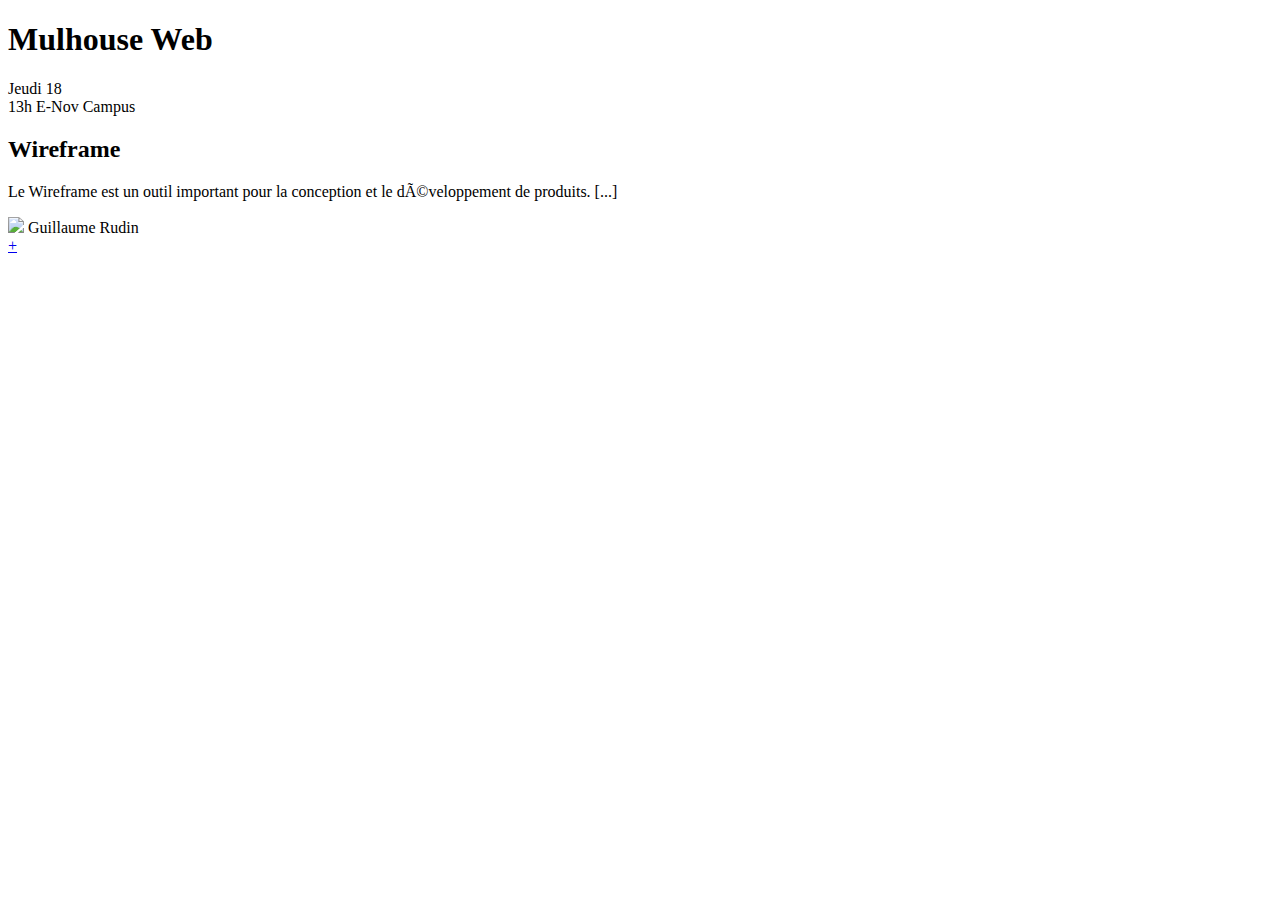
==== index.html @ 17b3d924 "Home : Add first markup" ====
<!doctype html>
<html class=“no-js” lang=“”>

<head>
 <meta charset=“UTF-8”>
 <meta http-equiv=“x-ua-compatible” content=“ie=edge”>
 <title>Untitled Document</title>
 <meta name=“description” content=“”>
 <meta name=“viewport” content=“width=device-width, initial-scale=1”>
 
 <link rel=“stylesheet” type=“text/css” href=“style.css”>
</head>

<body>
    
    <header>
        <h1>Mulhouse Web</h1>
    </header>
    
    <main>
        
        <div class="catalog-list">
            <article class="catalog-item">
                <span class="catalog-datetime">Jeudi 18<br>13h</span>
                <span class="catalog-location">E-Nov Campus</span>
                <h2 class="catalog-title">Wireframe</h2>
                <p class="catalog-summary">Le Wireframe est un outil important pour la conception et le développement de produits. [...]</p>
                <div class="profile-card">
                    <img src="img/" class="profile-figure">
                    <span class="profile-name">Guillaume Rudin</span>
                </div>
                <a href="#">+</a>
            </article>
        </div>
    </main>
   
</body>
</html>
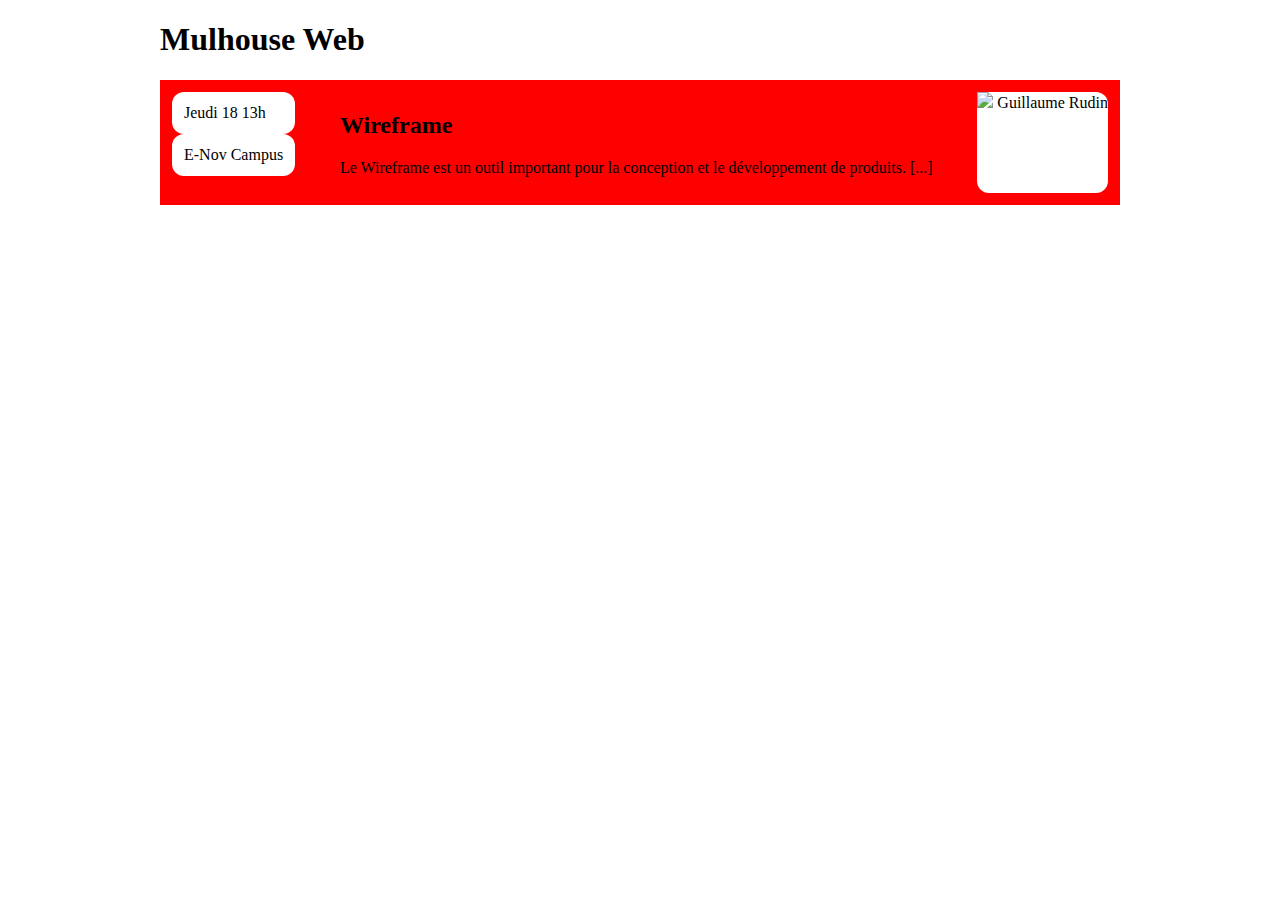
==== commit 8571c053: "Home : Flex boxes for columns" ====
--- a/index.html
+++ b/index.html
@@ -1,38 +1,44 @@
 <!doctype html>
-<html class=“no-js” lang=“”>
+<html class="no-js" lang="">
 
 <head>
- <meta charset=“UTF-8”>
- <meta http-equiv=“x-ua-compatible” content=“ie=edge”>
+ <meta charset="UTF-8">
+ <meta http-equiv="x-ua-compatible" content="ie=edge">
  <title>Untitled Document</title>
- <meta name=“description” content=“”>
- <meta name=“viewport” content=“width=device-width, initial-scale=1”>
- 
- <link rel=“stylesheet” type=“text/css” href=“style.css”>
+ <meta name="description" content="">
+ <meta name="viewport" content="width=device-width, initial-scale=1">
+
+ <link rel="stylesheet" type="text/css" href="styles/normalize.css">
+ <link rel="stylesheet" type="text/css" href="styles/styles.css">
 </head>
 
 <body>
-    
+
     <header>
         <h1>Mulhouse Web</h1>
     </header>
-    
+
     <main>
-        
         <div class="catalog-list">
             <article class="catalog-item">
-                <span class="catalog-datetime">Jeudi 18<br>13h</span>
-                <span class="catalog-location">E-Nov Campus</span>
-                <h2 class="catalog-title">Wireframe</h2>
-                <p class="catalog-summary">Le Wireframe est un outil important pour la conception et le développement de produits. [...]</p>
+                <div class="catalog-infos">
+                  <div class="catalog-datetime">
+                    <span class="date">Jeudi 18</span>
+                    <span class="time">13h</span>
+                  </div>
+                  <span class="catalog-location">E-Nov Campus</span>
+                </div>
+                <div class="content">
+                  <h2 class="catalog-title">Wireframe</h2>
+                  <p class="catalog-summary">Le Wireframe est un outil important pour la conception et le développement de produits. [...]</p>
+                </div>
                 <div class="profile-card">
                     <img src="img/" class="profile-figure">
                     <span class="profile-name">Guillaume Rudin</span>
                 </div>
-                <a href="#">+</a>
             </article>
         </div>
     </main>
-   
+
 </body>
-</html>+</html>
--- a/styles/styles.css
+++ b/styles/styles.css
@@ -0,0 +1,31 @@
+body{
+  text-align: center;
+}
+main, header {
+  max-width: 960px;
+  margin: auto;
+  text-align: left;
+}
+
+main {
+  background: red;
+}
+@media screen and (min-width: 640px) {
+    .catalog-item {
+        display: flex;
+        flex-wrap: wrap;
+        justify-content: space-between;
+        padding: 12px;
+    }
+}
+.catalog-datetime,
+.catalog-location,
+.profile-card {
+  display: block;
+  background: white;
+  border-radius: 12px;
+}
+.catalog-datetime,
+.catalog-location {
+  padding: 12px;
+}
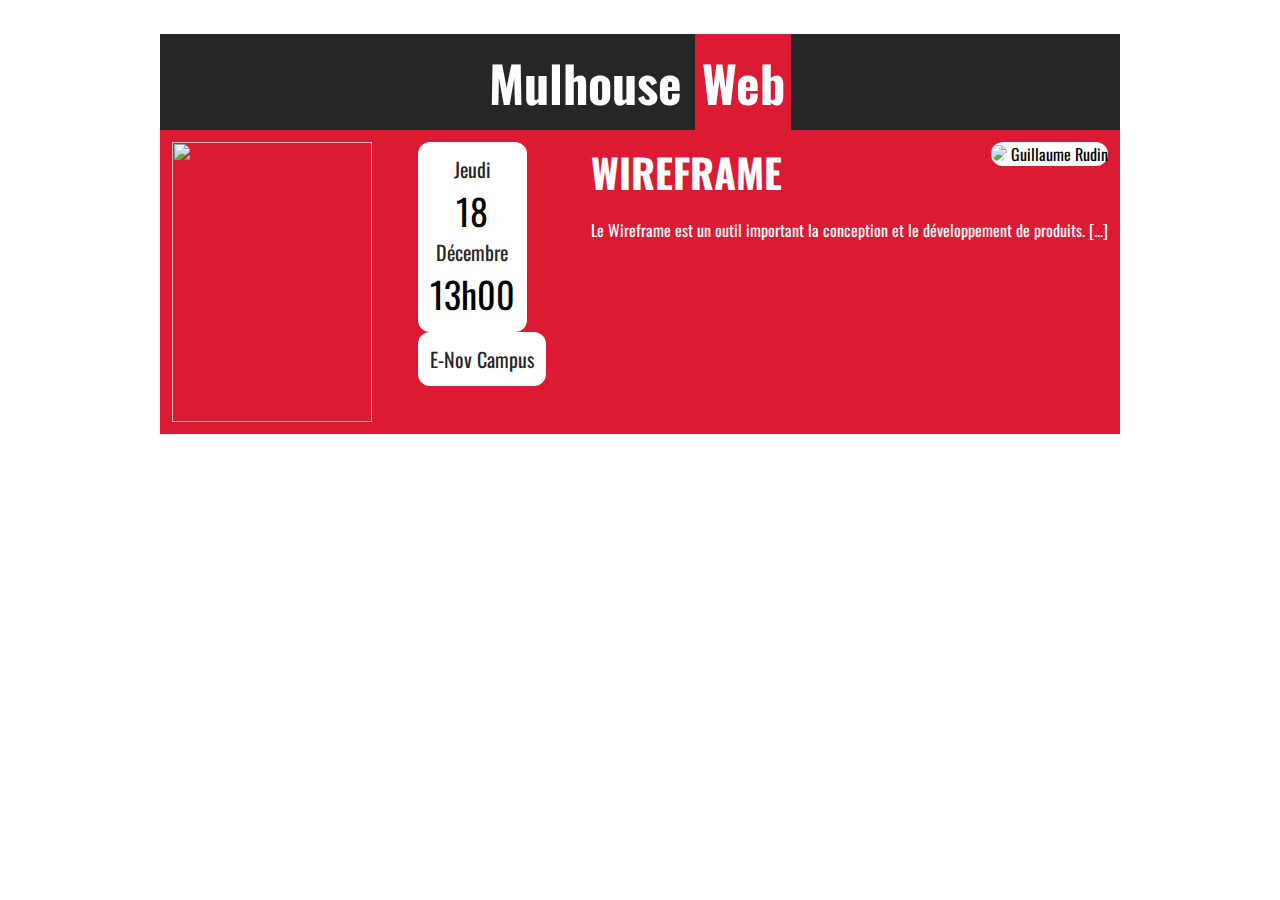
==== commit 1319fd95: "MAJ" ====
--- a/index.html
+++ b/index.html
@@ -7,35 +7,48 @@
  <title>Untitled Document</title>
  <meta name="description" content="">
  <meta name="viewport" content="width=device-width, initial-scale=1">
+    
+    <script src="https://get.mavo.io/mavo.js"></script>
+<link rel="stylesheet" href="https://get.mavo.io/mavo.css">
 
  <link rel="stylesheet" type="text/css" href="styles/normalize.css">
  <link rel="stylesheet" type="text/css" href="styles/styles.css">
+    
+    <link href="https://fonts.googleapis.com/css?family=Oswald" rel="stylesheet">
+
 </head>
 
 <body>
 
     <header>
-        <h1>Mulhouse Web</h1>
+        <h1>Mulhouse <mark>Web</mark></h1>
     </header>
 
-    <main>
+    <main mv-app="test" mv-storage="https://github.com/grudin/" mv-plugins="locale-fr">
         <div class="catalog-list">
-            <article class="catalog-item">
+            <article class="catalog-item" poperty="article">
+                <img class="confguillaume" src="images/wireframe.png" height="280" width="200">
                 <div class="catalog-infos">
-                  <div class="catalog-datetime">
-                    <span class="date">Jeudi 18</span>
-                    <span class="time">13h</span>
+                  <div class="catalog-datetime" align="center">
+                    <span class="date">Jeudi<br><mark>18</mark><br>Décembre<br></span>
+                    <span class="time">13h00</span>
                   </div>
+                    <br>
                   <span class="catalog-location">E-Nov Campus</span>
                 </div>
                 <div class="content">
-                  <h2 class="catalog-title">Wireframe</h2>
-                  <p class="catalog-summary">Le Wireframe est un outil important pour la conception et le développement de produits. [...]</p>
+                    
+                    <div class="profile-card">
+                    <img src="images/Gui.jpg" height=60 wid class="profile-figure">
+                    <span class="profile-name">Guillaume Rudin</span>
+                    </div>
+                    
+                  <h2 class="catalog-title">WIREFRAME</h2>
+                    
+                    
+                  <p class="catalog-summary">Le Wireframe est un outil important la conception et le développement de produits. [...]</p>
                 </div>
-                <div class="profile-card">
-                    <img src="img/" class="profile-figure">
-                    <span class="profile-name">Guillaume Rudin</span>
-                </div>
+                
             </article>
         </div>
     </main>
--- a/styles/styles.css
+++ b/styles/styles.css
@@ -1,6 +1,8 @@
 body{
   text-align: center;
+    font-family: 'Oswald', sans-serif;
 }
+
 main, header {
   max-width: 960px;
   margin: auto;
@@ -8,7 +10,7 @@
 }
 
 main {
-  background: red;
+  background: #dd1a34;
 }
 @media screen and (min-width: 640px) {
     .catalog-item {
@@ -18,14 +20,87 @@
         padding: 12px;
     }
 }
+
+/* Catalog  */
+
+.confguillaume{
+    float: right
+}
+
 .catalog-datetime,
 .catalog-location,
 .profile-card {
-  display: block;
+  display: inline-block;
   background: white;
   border-radius: 12px;
 }
+
+.profile-card {
+    float:right;
+}
+
+.profile-card img{
+    border-radius: 12px;
+}
+
+.profile-name{
+    
+}
+
 .catalog-datetime,
+
 .catalog-location {
   padding: 12px;
 }
+
+header {
+    background: #262626;
+    height: 96px;
+    text-align: center;
+}
+
+header h1 {
+    line-height: 96px;
+    color: white;
+    font-size: 50px;
+}
+
+header mark {
+    
+    display: inline-block;
+    background-color: #dd1a34;
+    color: white;
+    width: 96px;
+    text-align: center;
+    
+}
+
+.date {
+    color: #262626;
+    font-size: 20px;
+}
+
+.date mark{
+    font-size: 36px;
+    background: none;
+}
+
+.time {
+    font-size: 36px;
+}
+
+.catalog-location {
+    font-size: 20px;
+    color: #262626;
+}
+
+.catalog-title {
+    font-size: 40px;
+    color: white;
+    display: inline;
+}
+
+.catalog-summary {
+    color:white;
+}
+
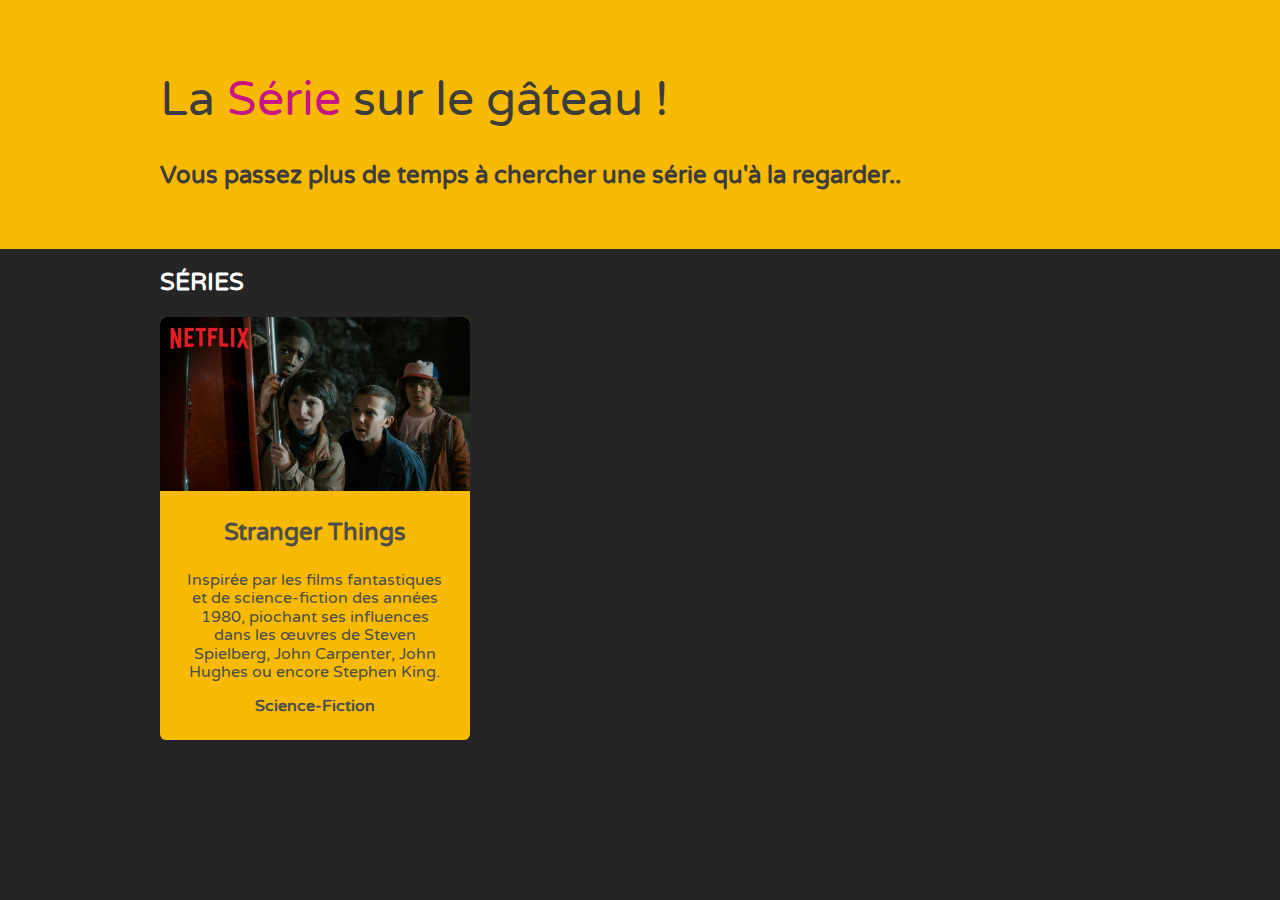
==== commit 4edd873a: "MAJ" ====
--- a/index.html
+++ b/index.html
@@ -1,57 +1,96 @@
 <!doctype html>
-<html class="no-js" lang="">
+
+<html class="no-js" lang="fr">
+
+
 
 <head>
- <meta charset="UTF-8">
- <meta http-equiv="x-ua-compatible" content="ie=edge">
- <title>Untitled Document</title>
- <meta name="description" content="">
- <meta name="viewport" content="width=device-width, initial-scale=1">
-    
-    <script src="https://get.mavo.io/mavo.js"></script>
-<link rel="stylesheet" href="https://get.mavo.io/mavo.css">
 
- <link rel="stylesheet" type="text/css" href="styles/normalize.css">
- <link rel="stylesheet" type="text/css" href="styles/styles.css">
-    
-    <link href="https://fonts.googleapis.com/css?family=Oswald" rel="stylesheet">
+  <meta charset="UTF-8">
+
+  <meta http-equiv="x-ua-compatible" content="ie=edge">
+
+  <title>Série sur le gâteau</title>
+
+  <meta name="description" content="">
+
+  <meta name="viewport" content="width=device-width, initial-scale=1">
+
+
+
+  <!-- Mavo -->
+
+  <link rel="stylesheet" href="https://get.mavo.io/mavo.css"/>
+
+  <script src="https://get.mavo.io/mavo.js"></script>
+
+
+
+  <link rel="stylesheet" type="text/css" href="styles/normalize.css">
+
+  <link rel="stylesheet" type="text/css" href="styles/style.css">
+
+
+
+  <link href="https://fonts.googleapis.com/css?family=Varela+Round" rel="stylesheet">
 
 </head>
 
+
+
 <body>
 
+
+
     <header>
-        <h1>Mulhouse <mark>Web</mark></h1>
+
+        <div class="container">
+
+            <h1>La <mark>Série</mark> sur le gâteau ! </h1>
+            <h2>Vous passez plus de temps à chercher une série qu'à la regarder..</h2>
+
+        </div>
+
     </header>
 
-    <main mv-app="test" mv-storage="https://github.com/grudin/" mv-plugins="locale-fr">
-        <div class="catalog-list">
-            <article class="catalog-item" poperty="article">
-                <img class="confguillaume" src="images/wireframe.png" height="280" width="200">
-                <div class="catalog-infos">
-                  <div class="catalog-datetime" align="center">
-                    <span class="date">Jeudi<br><mark>18</mark><br>Décembre<br></span>
-                    <span class="time">13h00</span>
-                  </div>
-                    <br>
-                  <span class="catalog-location">E-Nov Campus</span>
-                </div>
-                <div class="content">
-                    
-                    <div class="profile-card">
-                    <img src="images/Gui.jpg" height=60 wid class="profile-figure">
-                    <span class="profile-name">Guillaume Rudin</span>
+    
+
+    <main class="container" mv-app="recos" mv-storage="https://github.com/GuillaumeRudin/">
+
+        <div class="category" property="category" mv-multiple>
+
+            <h2 class="series" property="cat-title">SÉRIES</h2>
+
+            <div class="card-list">
+
+                <article class="card" property="card" mv-multiple>
+
+                    <img src="images/maxresdefault.jpg" alt="[title]" property="image">
+
+                    <div class="card-content">
+
+                        <h3 class="card-title" property="card-title">Stranger Things</h3>
+
+                        <p property="card-description">Inspirée par les films               fantastiques et de science-fiction des années 1980,             piochant ses influences dans les œuvres de Steven               Spielberg, John Carpenter, John Hughes ou encore Stephen       King.
+
+                        <ul class="tags-list">
+
+                            <li class="tag" property="tag" mv-multiple>Science-Fiction</li>
+
+                        </ul>
+
                     </div>
-                    
-                  <h2 class="catalog-title">WIREFRAME</h2>
-                    
-                    
-                  <p class="catalog-summary">Le Wireframe est un outil important la conception et le développement de produits. [...]</p>
-                </div>
-                
-            </article>
+
+                </article>
+
+            </div>
+
         </div>
+
     </main>
 
+    
+
 </body>
-</html>
+
+</html>--- a/styles/style.css
+++ b/styles/style.css
@@ -0,0 +1,128 @@
+body {
+
+    background-color: rgb(37, 37, 37);
+
+    color: #fff;
+
+    text-align: center;
+
+    font-family: 'Varela Round', sans-serif;
+
+}
+
+header {
+
+    display: block;
+
+    background-color: #f7ba00;
+
+    padding: 40px 0;
+
+}
+
+.container {
+
+    max-width: 960px;
+
+    padding: 0 24px 0 24px;
+
+    margin: auto;
+
+    text-align: left;
+
+}
+
+h1 {
+
+    font: 3em/1.2 'Varela Round', sans-serif;
+
+    color: rgb(60, 60, 60);
+
+}
+
+h2 {
+    color: rgb(60, 60, 60)
+}
+mark{
+    background-color: transparent;
+    color: mediumvioletred
+}
+
+.card {
+
+    background-color: #f7ba00;
+    border-radius: 6px;
+    color: #4b4e4c;
+
+}
+
+.card > img {
+
+    max-width: 100%;
+    border-top-left-radius: 6px;
+    border-top-right-radius: 6px;
+}
+
+.card-content {
+
+    padding: 0 24px 24px;
+    text-align: center;
+    
+
+}
+
+.card-content h3 {
+
+    font-size: 24px;
+
+}
+
+.card-title {
+    text-align: center;
+}
+
+
+
+@media screen and (min-width: 480px) {
+
+    .card-list {
+
+        display: flex;
+
+        flex-wrap: wrap;
+
+        justify-content: space-between;
+
+    }
+
+    .card {
+
+        width: calc(50% - 10px); 
+
+    }
+
+}
+
+@media screen and (min-width: 720px) {
+
+    .card {
+
+        width: calc(33.3% - 10px); 
+
+    }
+
+}
+
+.tag {
+    font-weight: bold
+}
+
+.tags-list {
+    list-style: none;
+    padding: 0;
+    margin: 0;
+}
+
+.series{
+    color: white;
+}
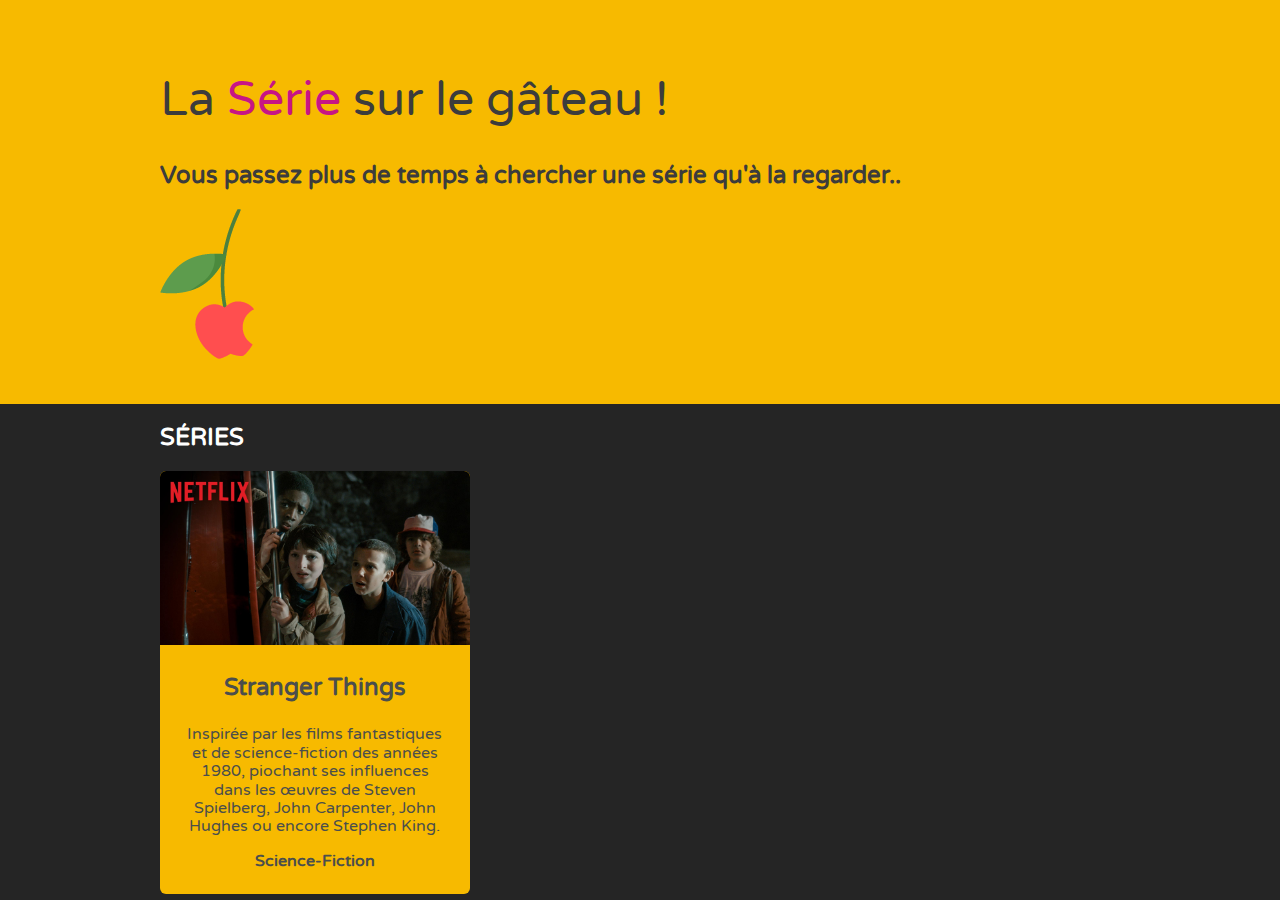
==== commit bde22acb: "MAJ LOGO" ====
--- a/index.html
+++ b/index.html
@@ -43,11 +43,13 @@
 
 
     <header>
-
+        
         <div class="container">
+            
 
             <h1>La <mark>Série</mark> sur le gâteau ! </h1>
             <h2>Vous passez plus de temps à chercher une série qu'à la regarder..</h2>
+            <img src="images/logo.png" alt="Logo_page" id="logo"/>
 
         </div>
 
